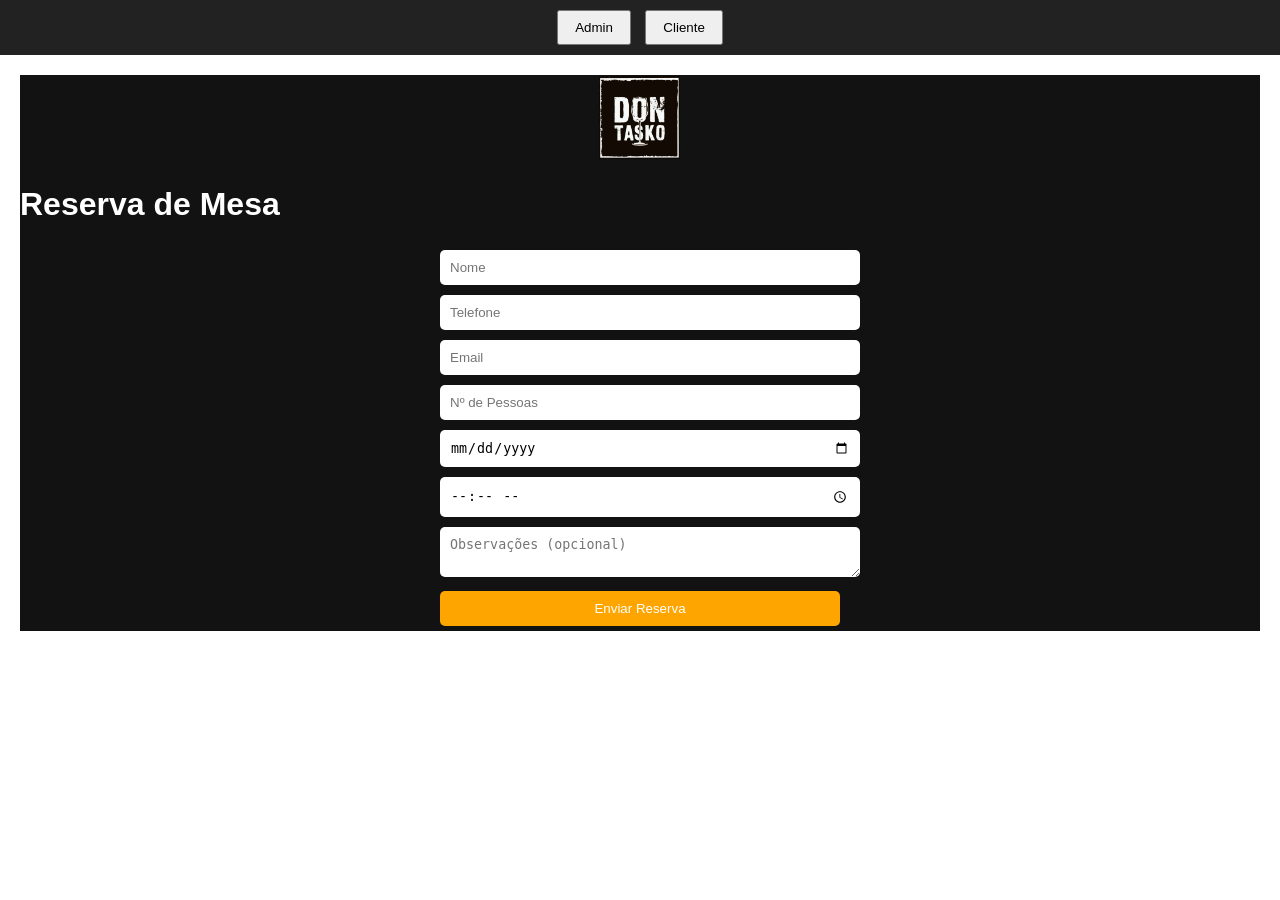
==== index.html @ 22537033 "Add files via upload" ====
<!DOCTYPE html>
<html lang="pt">
<head>
<meta charset="UTF-8">
<title>Gestão de Reservas</title>
<style>
  body { font-family: Arial; margin:0; padding:0; }
  nav { background: #222; color: #fff; padding: 10px; text-align:center; }
  nav button { margin: 0 5px; padding: 8px 16px; cursor: pointer; }
  .container { padding: 20px; }
  .admin, .cliente, .login { display:none; }

  /* Admin */
  .section { background: #f4f4f4; padding: 20px; margin-bottom: 20px; border-radius: 8px; }
  table { width: 100%; border-collapse: collapse; margin-top:10px; }
  table, th, td { border: 1px solid #ccc; }
  th, td { padding: 8px; text-align: center; }
  button { padding: 8px 16px; margin-top: 10px; cursor: pointer; }

  /* Cliente */
  .cliente { background: #121212; color: #fff; display:block; }
  .cliente input, .cliente select, .cliente textarea, .cliente button { 
    width: 100%; margin:5px 0; padding:10px; border-radius:5px; border:none; 
  }
  .cliente button { background: orange; color: #fff; cursor:pointer; }
  .logo { text-align: center; margin-bottom: 20px; }

  /* Form compacto */
  .form-box { max-width: 400px; margin: auto; }
</style>
</head>
<body>

<nav>
  <button onclick="mostrarLogin()">Admin</button>
  <button onclick="mostrarCliente()">Cliente</button>
</nav>

<div class="container">

<!-- LOGIN ADMIN -->
<div class="login">
  <h2>Login Administrador</h2>
  <input type="password" id="senhaAdmin" placeholder="Password">
  <button onclick="loginAdmin()">Entrar</button>
</div>

<!-- ADMIN -->
<div class="admin">
  <h1>Painel do Administrador</h1>

  <div class="section">
    <h2>Calendário Google</h2>
    <input type="text" id="calendarioID" placeholder="ID do Google Calendar">
    <button onclick="guardarCalendario()">Guardar Calendário</button>
  </div>

  <!-- Horários -->
  <div class="section">
    <h2>Configuração de Horários</h2>
    <label><input type="checkbox" id="seg">Seg</label>
    <label><input type="checkbox" id="ter">Ter</label>
    <label><input type="checkbox" id="qua">Qua</label>
    <label><input type="checkbox" id="qui">Qui</label>
    <label><input type="checkbox" id="sex">Sex</label>
    <label><input type="checkbox" id="sab">Sáb</label>
    <label><input type="checkbox" id="dom">Dom</label>
    <br><br>
    Almoço: Início <input type="time" id="almocoInicio"> Fim <input type="time" id="almocoFim"><br>
    Jantar: Início <input type="time" id="jantarInicio"> Fim <input type="time" id="jantarFim"><br>
    <button onclick="salvarHorarios()">Guardar Horários</button>
  </div>

  <!-- Salas e Mesas -->
  <div class="section">
    <h2>Salas e Mesas</h2>
    <table id="tabelaMesas">
      <tr>
        <th>Mesa</th><th>Nº Lugares</th><th>Editar</th><th>Eliminar</th>
      </tr>
    </table>
    <button onclick="adicionarMesa()">Adicionar Mesa</button>
  </div>
</div>

<!-- CLIENTE -->
<div class="cliente">
  <div class="logo">
    <img src="logo.png" alt="Logo" width="150">
  </div>

  <h1>Reserva de Mesa</h1>
  <div class="form-box">
    <form id="formReserva">
      <input type="text" placeholder="Nome" id="nome" required>
      <input type="tel" placeholder="Telefone" id="telefone" required>
      <input type="email" placeholder="Email" id="email" required>
      <input type="number" placeholder="Nº de Pessoas" id="pessoas" min="1" required>
      <input type="date" id="data" required>
      <input type="time" id="hora" required>
      <textarea placeholder="Observações (opcional)" id="obs"></textarea>
      <button type="submit">Enviar Reserva</button>
    </form>
  </div>
</div>

</div>

<script>
// === Mostrar páginas ===
function mostrarLogin(){ document.querySelector('.login').style.display='block'; document.querySelector('.cliente').style.display='none'; document.querySelector('.admin').style.display='none'; }
function mostrarAdmin(){ document.querySelector('.login').style.display='none'; document.querySelector('.cliente').style.display='none'; document.querySelector('.admin').style.display='block'; }
function mostrarCliente(){ document.querySelector('.login').style.display='none'; document.querySelector('.cliente').style.display='block'; document.querySelector('.admin').style.display='none'; }

// === Login admin ===
const PASSWORD_ADMIN = "1234"; // mudar para password real
function loginAdmin(){
  let senha = document.getElementById('senhaAdmin').value;
  if(senha === PASSWORD_ADMIN){ mostrarAdmin(); } else { alert("Password incorreta!"); }
}

// === Calendário Google ===
function guardarCalendario(){
  let cal = document.getElementById('calendarioID').value;
  localStorage.setItem('calendarioID', cal);
  alert("Calendário guardado!");
}

// === Mesas ===
let mesas = [];
function adicionarMesa() {
  let mesaNum = prompt("Número da Mesa:");
  let lugares = prompt("Número de Lugares:");
  if(mesaNum && lugares){
    mesas.push({mesa: mesaNum, lugares: parseInt(lugares)});
    renderMesas();
  }
}

function renderMesas() {
  let tabela = document.getElementById('tabelaMesas');
  tabela.innerHTML = '<tr><th>Mesa</th><th>Nº Lugares</th><th>Editar</th><th>Eliminar</th></tr>';
  mesas.forEach((m, i)=>{
    let row = tabela.insertRow();
    row.insertCell(0).innerText = m.mesa;
    row.insertCell(1).innerText = m.lugares;
    row.insertCell(2).innerHTML = `<button onclick="editarMesa(${i})">✏️</button>`;
    row.insertCell(3).innerHTML = `<button onclick="eliminarMesa(${i})">🗑️</button>`;
  });
}

function editarMesa(index){
  let novaMesa = prompt("Novo número da mesa:", mesas[index].mesa);
  let novosLugares = prompt("Novo número de lugares:", mesas[index].lugares);
  if(novaMesa && novosLugares){
    mesas[index] = {mesa: novaMesa, lugares: parseInt(novosLugares)};
    renderMesas();
  }
}

function eliminarMesa(index){
  mesas.splice(index, 1);
  renderMesas();
}

// === Horários ===
function salvarHorarios(){
  let dias = ['seg','ter','qua','qui','sex','sab','dom'].map(id => document.getElementById(id).checked);
  let almocoInicio = document.getElementById('almocoInicio').value;
  let almocoFim = document.getElementById('almocoFim').value;
  let jantarInicio = document.getElementById('jantarInicio').value;
  let jantarFim = document.getElementById('jantarFim').value;
  let config = {dias, almocoInicio, almocoFim, jantarInicio, jantarFim, mesas};
  localStorage.setItem('configRestaurante', JSON.stringify(config));
  alert("Configurações guardadas!");
}

// === Formulário Cliente com validação ===
document.getElementById('formReserva').addEventListener('submit', function(e){
  e.preventDefault();
  let config = JSON.parse(localStorage.getItem('configRestaurante') || '{}');
  let reservas = JSON.parse(localStorage.getItem('reservas') || '[]');

  let reserva = {
    nome: document.getElementById('nome').value,
    telefone: document.getElementById('telefone').value,
    email: document.getElementById('email').value,
    pessoas: parseInt(document.getElementById('pessoas').value),
    data: document.getElementById('data').value,
    hora: document.getElementById('hora').value,
    obs: document.getElementById('obs').value
  };

  // Validação de horários e lotação
  if(!config.dias) { alert("Administrador ainda não configurou o sistema."); return; }
  let diaSemana = new Date(reserva.data).getDay(); // 0=Dom, 1=Seg...
  if(!config.dias[diaSemana === 0 ? 6 : diaSemana-1]) { alert("Dia fechado para reservas."); return; }

  let hora = reserva.hora;
  if((hora < config.almocoInicio || hora > config.almocoFim) && (hora < config.jantarInicio || hora > config.jantarFim)) {
    alert("Fora do horário permitido."); return;
  }

  // Verificar se existe espaço suficiente
  let totalPessoas = reservas.filter(r=>r.data===reserva.data && r.hora===reserva.hora)
                             .reduce((acc,r)=>acc+r.pessoas,0);
  let capacidade = mesas.reduce((acc,m)=>acc+m.lugares,0);
  if(totalPessoas + reserva.pessoas > capacidade){
    alert("Não há espaço disponível neste horário."); return;
  }

  // Guardar reserva localmente
  reservas.push(reserva);
  localStorage.setItem('reservas', JSON.stringify(reservas));
  alert("Reserva enviada com sucesso!");
  this.reset();
});
</script>

</body>
</html>
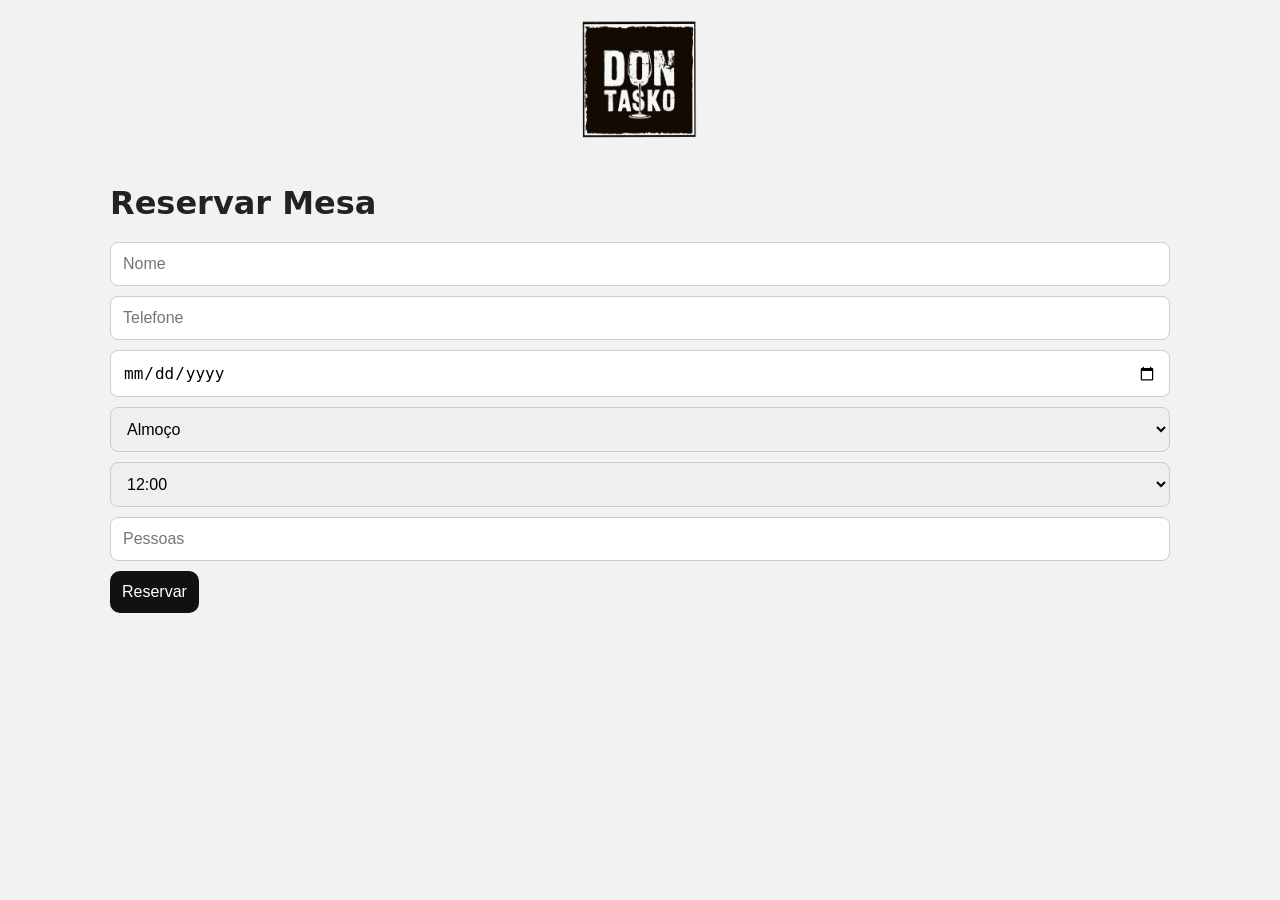
==== commit 621e3b4f: "Update and rename cliente.Html to index.html" ====
--- a/index.html
+++ b/index.html
@@ -1,221 +1,38 @@
 <!DOCTYPE html>
 <html lang="pt">
 <head>
-<meta charset="UTF-8">
-<title>Gestão de Reservas</title>
-<style>
-  body { font-family: Arial; margin:0; padding:0; }
-  nav { background: #222; color: #fff; padding: 10px; text-align:center; }
-  nav button { margin: 0 5px; padding: 8px 16px; cursor: pointer; }
-  .container { padding: 20px; }
-  .admin, .cliente, .login { display:none; }
-
-  /* Admin */
-  .section { background: #f4f4f4; padding: 20px; margin-bottom: 20px; border-radius: 8px; }
-  table { width: 100%; border-collapse: collapse; margin-top:10px; }
-  table, th, td { border: 1px solid #ccc; }
-  th, td { padding: 8px; text-align: center; }
-  button { padding: 8px 16px; margin-top: 10px; cursor: pointer; }
-
-  /* Cliente */
-  .cliente { background: #121212; color: #fff; display:block; }
-  .cliente input, .cliente select, .cliente textarea, .cliente button { 
-    width: 100%; margin:5px 0; padding:10px; border-radius:5px; border:none; 
-  }
-  .cliente button { background: orange; color: #fff; cursor:pointer; }
-  .logo { text-align: center; margin-bottom: 20px; }
-
-  /* Form compacto */
-  .form-box { max-width: 400px; margin: auto; }
-</style>
+  <meta charset="UTF-8">
+  <title>Reservas</title>
+  <meta name="viewport" content="width=device-width, initial-scale=1">
+  <link rel="stylesheet" href="style.css">
 </head>
 <body>
 
-<nav>
-  <button onclick="mostrarLogin()">Admin</button>
-  <button onclick="mostrarCliente()">Cliente</button>
-</nav>
+<div style="text-align:center; margin:20px;">
+  <img src="logo.png" style="max-height:120px;">
+</div>
 
 <div class="container">
+  <h1>Reservar Mesa</h1>
 
-<!-- LOGIN ADMIN -->
-<div class="login">
-  <h2>Login Administrador</h2>
-  <input type="password" id="senhaAdmin" placeholder="Password">
-  <button onclick="loginAdmin()">Entrar</button>
+  <form id="form">
+    <input id="nome" placeholder="Nome" required>
+    <input id="telefone" placeholder="Telefone" required>
+    <input type="date" id="data" required>
+
+    <select id="refeicao">
+      <option value="almoco">Almoço</option>
+      <option value="jantar">Jantar</option>
+    </select>
+
+    <select id="hora"></select>
+
+    <input type="number" id="pessoas" min="1" placeholder="Pessoas" required>
+
+    <button>Reservar</button>
+  </form>
 </div>
 
-<!-- ADMIN -->
-<div class="admin">
-  <h1>Painel do Administrador</h1>
-
-  <div class="section">
-    <h2>Calendário Google</h2>
-    <input type="text" id="calendarioID" placeholder="ID do Google Calendar">
-    <button onclick="guardarCalendario()">Guardar Calendário</button>
-  </div>
-
-  <!-- Horários -->
-  <div class="section">
-    <h2>Configuração de Horários</h2>
-    <label><input type="checkbox" id="seg">Seg</label>
-    <label><input type="checkbox" id="ter">Ter</label>
-    <label><input type="checkbox" id="qua">Qua</label>
-    <label><input type="checkbox" id="qui">Qui</label>
-    <label><input type="checkbox" id="sex">Sex</label>
-    <label><input type="checkbox" id="sab">Sáb</label>
-    <label><input type="checkbox" id="dom">Dom</label>
-    <br><br>
-    Almoço: Início <input type="time" id="almocoInicio"> Fim <input type="time" id="almocoFim"><br>
-    Jantar: Início <input type="time" id="jantarInicio"> Fim <input type="time" id="jantarFim"><br>
-    <button onclick="salvarHorarios()">Guardar Horários</button>
-  </div>
-
-  <!-- Salas e Mesas -->
-  <div class="section">
-    <h2>Salas e Mesas</h2>
-    <table id="tabelaMesas">
-      <tr>
-        <th>Mesa</th><th>Nº Lugares</th><th>Editar</th><th>Eliminar</th>
-      </tr>
-    </table>
-    <button onclick="adicionarMesa()">Adicionar Mesa</button>
-  </div>
-</div>
-
-<!-- CLIENTE -->
-<div class="cliente">
-  <div class="logo">
-    <img src="logo.png" alt="Logo" width="150">
-  </div>
-
-  <h1>Reserva de Mesa</h1>
-  <div class="form-box">
-    <form id="formReserva">
-      <input type="text" placeholder="Nome" id="nome" required>
-      <input type="tel" placeholder="Telefone" id="telefone" required>
-      <input type="email" placeholder="Email" id="email" required>
-      <input type="number" placeholder="Nº de Pessoas" id="pessoas" min="1" required>
-      <input type="date" id="data" required>
-      <input type="time" id="hora" required>
-      <textarea placeholder="Observações (opcional)" id="obs"></textarea>
-      <button type="submit">Enviar Reserva</button>
-    </form>
-  </div>
-</div>
-
-</div>
-
-<script>
-// === Mostrar páginas ===
-function mostrarLogin(){ document.querySelector('.login').style.display='block'; document.querySelector('.cliente').style.display='none'; document.querySelector('.admin').style.display='none'; }
-function mostrarAdmin(){ document.querySelector('.login').style.display='none'; document.querySelector('.cliente').style.display='none'; document.querySelector('.admin').style.display='block'; }
-function mostrarCliente(){ document.querySelector('.login').style.display='none'; document.querySelector('.cliente').style.display='block'; document.querySelector('.admin').style.display='none'; }
-
-// === Login admin ===
-const PASSWORD_ADMIN = "1234"; // mudar para password real
-function loginAdmin(){
-  let senha = document.getElementById('senhaAdmin').value;
-  if(senha === PASSWORD_ADMIN){ mostrarAdmin(); } else { alert("Password incorreta!"); }
-}
-
-// === Calendário Google ===
-function guardarCalendario(){
-  let cal = document.getElementById('calendarioID').value;
-  localStorage.setItem('calendarioID', cal);
-  alert("Calendário guardado!");
-}
-
-// === Mesas ===
-let mesas = [];
-function adicionarMesa() {
-  let mesaNum = prompt("Número da Mesa:");
-  let lugares = prompt("Número de Lugares:");
-  if(mesaNum && lugares){
-    mesas.push({mesa: mesaNum, lugares: parseInt(lugares)});
-    renderMesas();
-  }
-}
-
-function renderMesas() {
-  let tabela = document.getElementById('tabelaMesas');
-  tabela.innerHTML = '<tr><th>Mesa</th><th>Nº Lugares</th><th>Editar</th><th>Eliminar</th></tr>';
-  mesas.forEach((m, i)=>{
-    let row = tabela.insertRow();
-    row.insertCell(0).innerText = m.mesa;
-    row.insertCell(1).innerText = m.lugares;
-    row.insertCell(2).innerHTML = `<button onclick="editarMesa(${i})">✏️</button>`;
-    row.insertCell(3).innerHTML = `<button onclick="eliminarMesa(${i})">🗑️</button>`;
-  });
-}
-
-function editarMesa(index){
-  let novaMesa = prompt("Novo número da mesa:", mesas[index].mesa);
-  let novosLugares = prompt("Novo número de lugares:", mesas[index].lugares);
-  if(novaMesa && novosLugares){
-    mesas[index] = {mesa: novaMesa, lugares: parseInt(novosLugares)};
-    renderMesas();
-  }
-}
-
-function eliminarMesa(index){
-  mesas.splice(index, 1);
-  renderMesas();
-}
-
-// === Horários ===
-function salvarHorarios(){
-  let dias = ['seg','ter','qua','qui','sex','sab','dom'].map(id => document.getElementById(id).checked);
-  let almocoInicio = document.getElementById('almocoInicio').value;
-  let almocoFim = document.getElementById('almocoFim').value;
-  let jantarInicio = document.getElementById('jantarInicio').value;
-  let jantarFim = document.getElementById('jantarFim').value;
-  let config = {dias, almocoInicio, almocoFim, jantarInicio, jantarFim, mesas};
-  localStorage.setItem('configRestaurante', JSON.stringify(config));
-  alert("Configurações guardadas!");
-}
-
-// === Formulário Cliente com validação ===
-document.getElementById('formReserva').addEventListener('submit', function(e){
-  e.preventDefault();
-  let config = JSON.parse(localStorage.getItem('configRestaurante') || '{}');
-  let reservas = JSON.parse(localStorage.getItem('reservas') || '[]');
-
-  let reserva = {
-    nome: document.getElementById('nome').value,
-    telefone: document.getElementById('telefone').value,
-    email: document.getElementById('email').value,
-    pessoas: parseInt(document.getElementById('pessoas').value),
-    data: document.getElementById('data').value,
-    hora: document.getElementById('hora').value,
-    obs: document.getElementById('obs').value
-  };
-
-  // Validação de horários e lotação
-  if(!config.dias) { alert("Administrador ainda não configurou o sistema."); return; }
-  let diaSemana = new Date(reserva.data).getDay(); // 0=Dom, 1=Seg...
-  if(!config.dias[diaSemana === 0 ? 6 : diaSemana-1]) { alert("Dia fechado para reservas."); return; }
-
-  let hora = reserva.hora;
-  if((hora < config.almocoInicio || hora > config.almocoFim) && (hora < config.jantarInicio || hora > config.jantarFim)) {
-    alert("Fora do horário permitido."); return;
-  }
-
-  // Verificar se existe espaço suficiente
-  let totalPessoas = reservas.filter(r=>r.data===reserva.data && r.hora===reserva.hora)
-                             .reduce((acc,r)=>acc+r.pessoas,0);
-  let capacidade = mesas.reduce((acc,m)=>acc+m.lugares,0);
-  if(totalPessoas + reserva.pessoas > capacidade){
-    alert("Não há espaço disponível neste horário."); return;
-  }
-
-  // Guardar reserva localmente
-  reservas.push(reserva);
-  localStorage.setItem('reservas', JSON.stringify(reservas));
-  alert("Reserva enviada com sucesso!");
-  this.reset();
-});
-</script>
-
+<script src="script.js"></script>
 </body>
 </html>
--- a/style.css
+++ b/style.css
@@ -0,0 +1,113 @@
+/* RESET */
+* {
+  box-sizing: border-box;
+  margin: 0;
+  padding: 0;
+}
+
+/* BASE */
+body {
+  font-family: system-ui, -apple-system, BlinkMacSystemFont, sans-serif;
+  background: #f2f2f2;
+  color: #222;
+}
+
+/* CONTAINER */
+.container {
+  max-width: 1100px;
+  margin: auto;
+  padding: 20px;
+}
+
+/* TÍTULOS */
+h1 {
+  font-size: 32px;
+  margin-bottom: 20px;
+}
+
+h2 {
+  font-size: 24px;
+  margin: 20px 0 10px;
+}
+
+/* CARTÕES */
+.card {
+  background: #ffffff;
+  border-radius: 14px;
+  padding: 18px;
+  margin-bottom: 14px;
+  box-shadow: 0 6px 20px rgba(0,0,0,0.06);
+  display: flex;
+  justify-content: space-between;
+  align-items: center;
+}
+
+/* INFO RESERVA */
+.card-info {
+  display: flex;
+  flex-direction: column;
+}
+
+.card-info strong {
+  font-size: 22px;
+}
+
+.card-info span {
+  font-size: 16px;
+  color: #666;
+}
+
+/* ÍCONE */
+.card-icon {
+  font-size: 32px;
+}
+
+/* BOTÕES */
+button {
+  background: #111;
+  color: #fff;
+  border: none;
+  border-radius: 10px;
+  padding: 12px;
+  font-size: 16px;
+  cursor: pointer;
+}
+
+button:hover {
+  opacity: 0.9;
+}
+
+/* FORM */
+input, select {
+  width: 100%;
+  padding: 12px;
+  font-size: 16px;
+  margin-bottom: 10px;
+  border-radius: 8px;
+  border: 1px solid #ccc;
+}
+
+/* LOGIN */
+#login {
+  max-width: 400px;
+  margin: 100px auto;
+  background: #fff;
+  padding: 30px;
+  border-radius: 14px;
+  box-shadow: 0 6px 20px rgba(0,0,0,0.08);
+}
+
+/* TABLET AJUSTES */
+@media (min-width: 768px) {
+  .card {
+    padding: 22px;
+  }
+
+  .card-info strong {
+    font-size: 26px;
+  }
+
+  .card-icon {
+    font-size: 38px;
+  }
+}
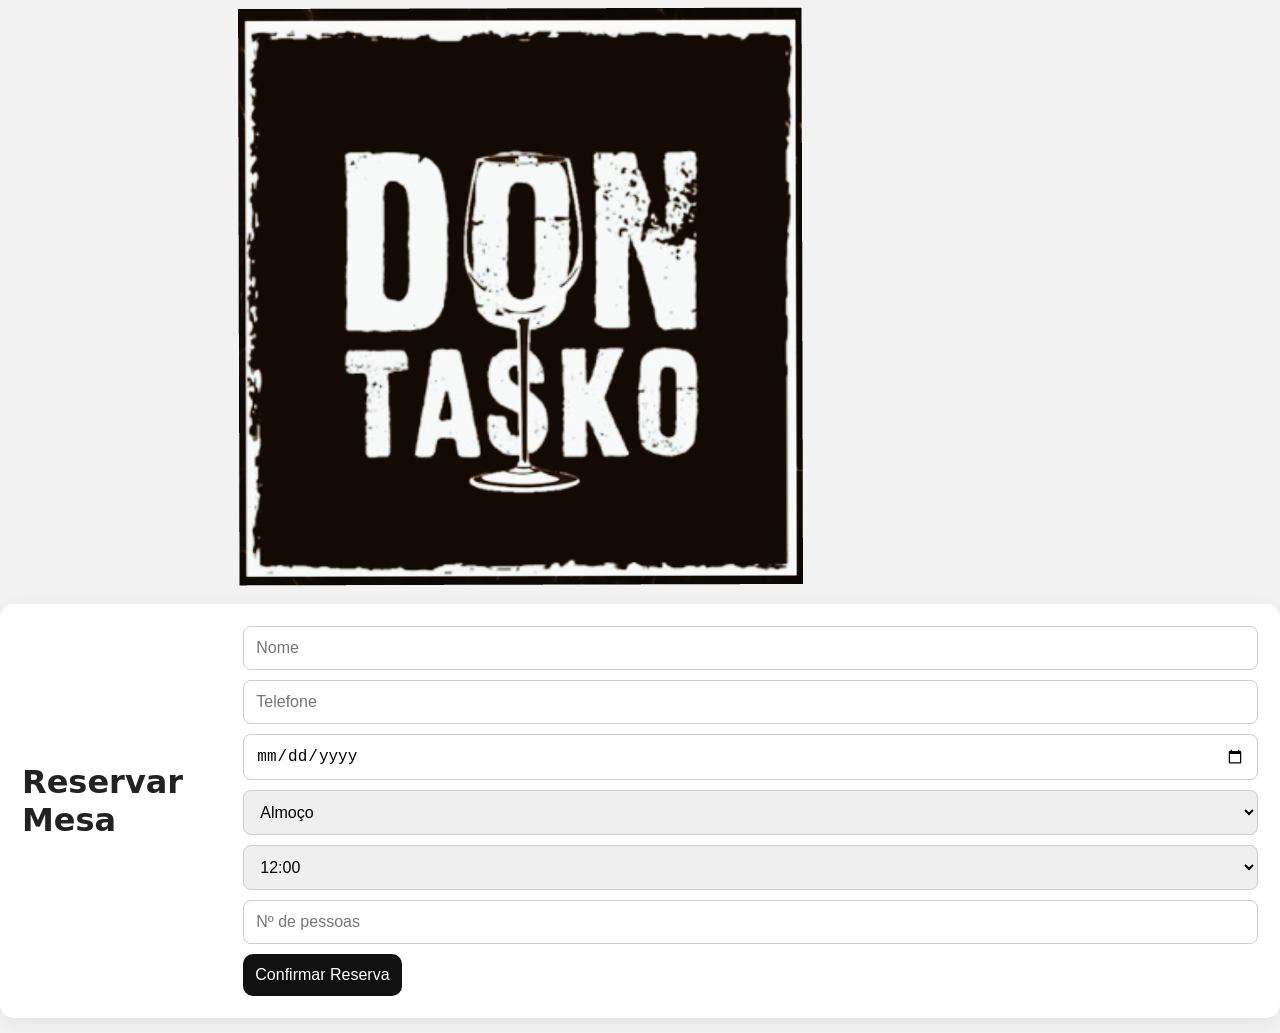
==== commit 717f2f10: "Update index.html" ====
--- a/index.html
+++ b/index.html
@@ -2,23 +2,23 @@
 <html lang="pt">
 <head>
   <meta charset="UTF-8">
-  <title>Reservas</title>
+  <title>Reservar Mesa</title>
   <meta name="viewport" content="width=device-width, initial-scale=1">
   <link rel="stylesheet" href="style.css">
 </head>
-<body>
+<body class="cliente">
 
-<div style="text-align:center; margin:20px;">
-  <img src="logo.png" style="max-height:120px;">
-</div>
+<header>
+  <img src="logo.png" alt="Restaurante">
+</header>
 
-<div class="container">
+<main class="card">
   <h1>Reservar Mesa</h1>
 
   <form id="form">
     <input id="nome" placeholder="Nome" required>
     <input id="telefone" placeholder="Telefone" required>
-    <input type="date" id="data" required>
+    <input id="data" type="date" required>
 
     <select id="refeicao">
       <option value="almoco">Almoço</option>
@@ -27,11 +27,11 @@
 
     <select id="hora"></select>
 
-    <input type="number" id="pessoas" min="1" placeholder="Pessoas" required>
+    <input id="pessoas" type="number" min="1" placeholder="Nº de pessoas" required>
 
-    <button>Reservar</button>
+    <button type="submit">Confirmar Reserva</button>
   </form>
-</div>
+</main>
 
 <script src="script.js"></script>
 </body>
